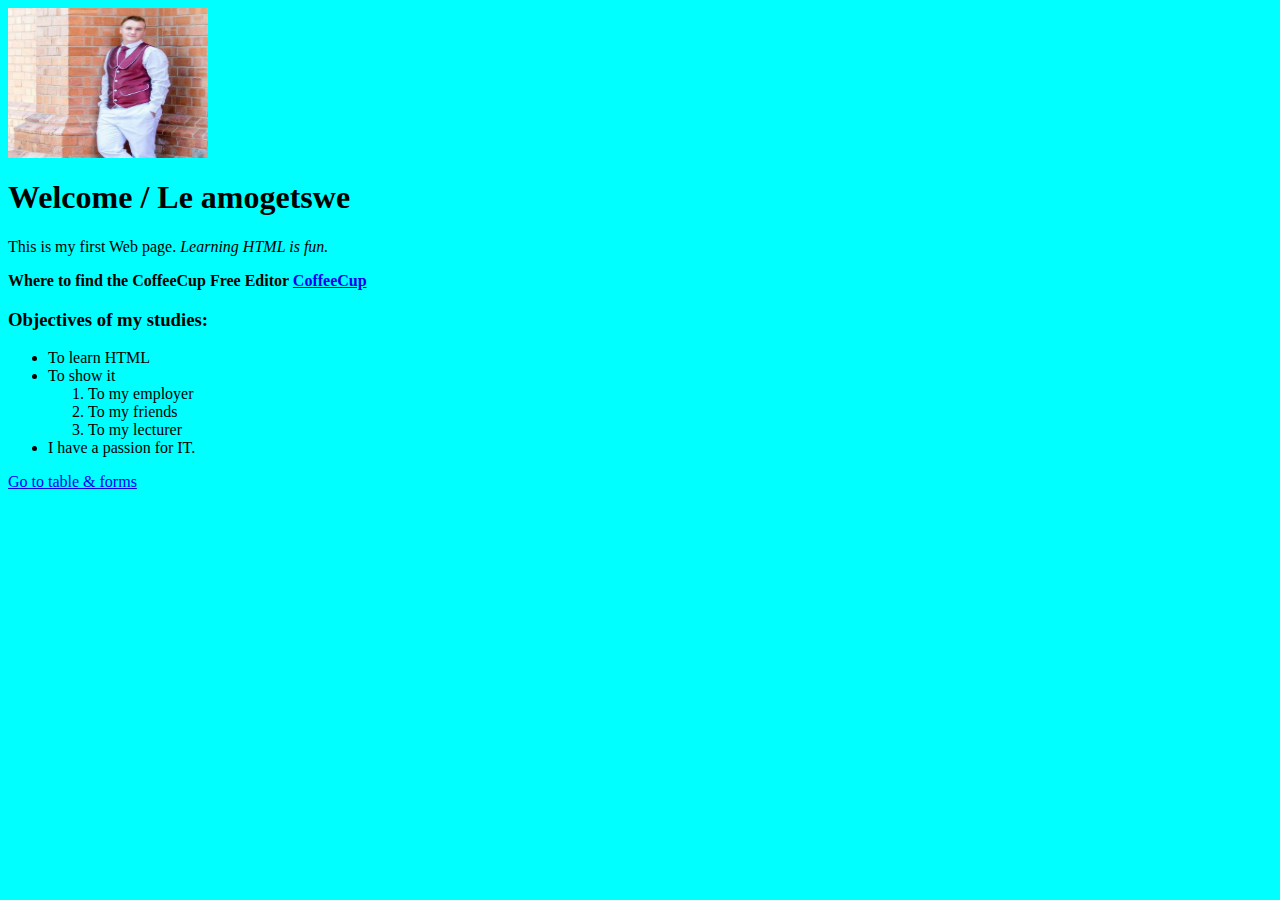
==== index.html @ a40dfca4 "First time commiting" ====
<!DOCTYPE html>
<html>
	<head>
		<title>
		Wihan's Homepage
		</title>
	</head>
<body bgcolor = "Cyan">
<img src = "wihanafskeid.jpg" alt = "A photo of Wihan" width = "200" height = "150" align = "center" >
<br/>
	<h1> Welcome / Le amogetswe </h1>
	<p> This is my first Web page. <em> Learning HTML is fun. </em></p>
	<p><strong> Where to find the CoffeeCup Free Editor <a href = "https://www.coffeecup.com/free-editor/" target = "_blank"> CoffeeCup </a></strong></p>
		<h3> Objectives of my studies: </h3>
			<ul>
				<li> To learn HTML </li>
				<li> To show it </li>
					<ol>
						<li> To my employer </li>
						<li> To my friends </li>
						<li> To my lecturer </li>
					</ol>
				<li> I have a passion for IT. </li>
			</ul>
		</p>
<a href = "commentextention.html" target = "_blank"> Go to table & forms</a>

</body>
</html>
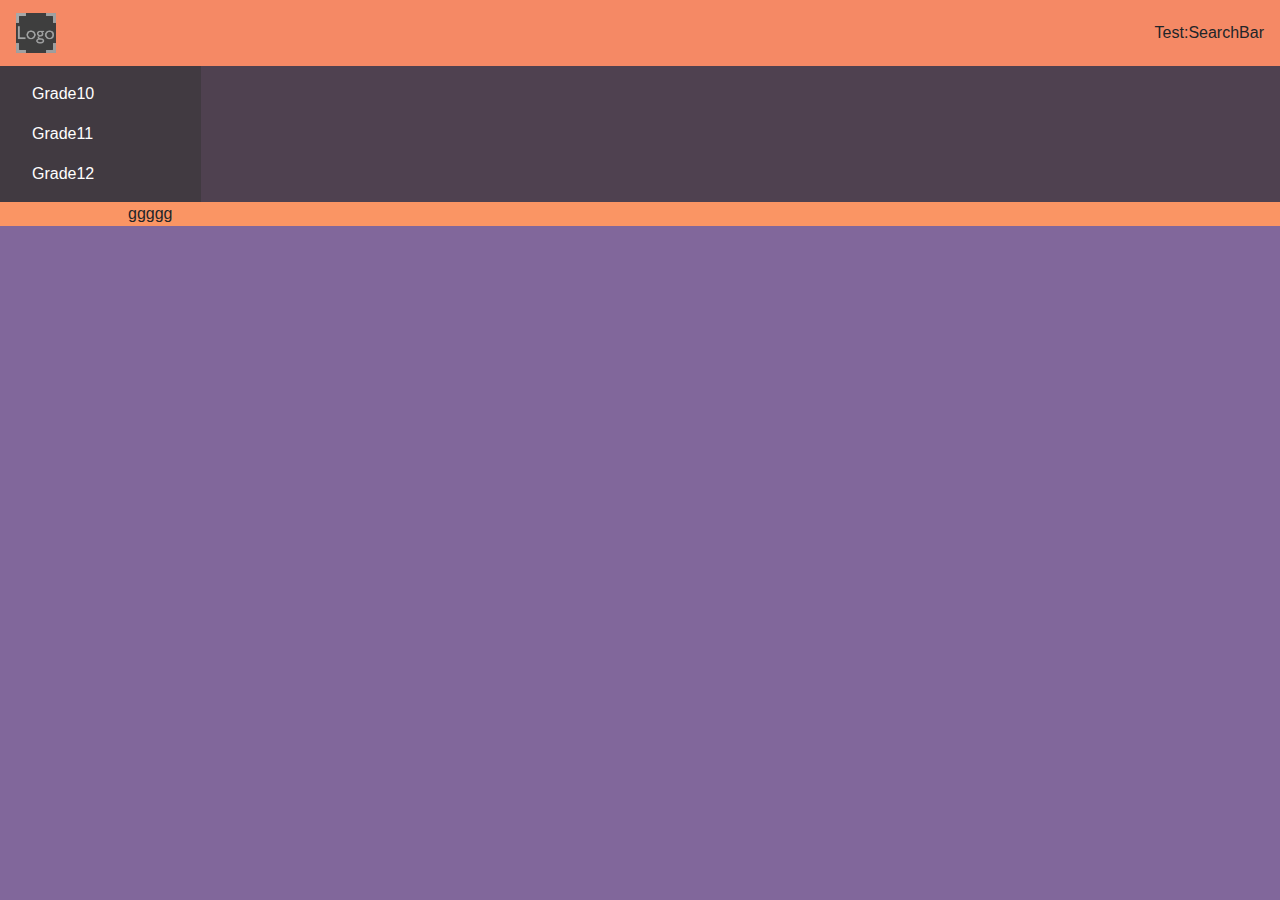
==== commit 92b00c8a: "Adding website pages to see if it publishes online" ====
--- a/index.html
+++ b/index.html
@@ -1,29 +1,82 @@
-<!DOCTYPE html>
-<html>
-	<head>
-		<title>
-		Wihan's Homepage
-		</title>
-	</head>
-<body bgcolor = "Cyan">
-<img src = "wihanafskeid.jpg" alt = "A photo of Wihan" width = "200" height = "150" align = "center" >
-<br/>
-	<h1> Welcome / Le amogetswe </h1>
-	<p> This is my first Web page. <em> Learning HTML is fun. </em></p>
-	<p><strong> Where to find the CoffeeCup Free Editor <a href = "https://www.coffeecup.com/free-editor/" target = "_blank"> CoffeeCup </a></strong></p>
-		<h3> Objectives of my studies: </h3>
-			<ul>
-				<li> To learn HTML </li>
-				<li> To show it </li>
-					<ol>
-						<li> To my employer </li>
-						<li> To my friends </li>
-						<li> To my lecturer </li>
-					</ol>
-				<li> I have a passion for IT. </li>
-			</ul>
-		</p>
-<a href = "commentextention.html" target = "_blank"> Go to table & forms</a>
-
-</body>
+<!DOCTYPE html>
+<html>
+
+	<head>
+		<meta charset="utf-8"><!--This is bootstrap-->
+		<meta name="viewport" content="width=device-width, initial-scale=1"><!--This is bootstrap-->
+		<link rel="stylesheet" href="https://maxcdn.bootstrapcdn.com/bootstrap/4.3.1/css/bootstrap.min.css"><!--This is bootstrap-->
+		<script src="https://ajax.googleapis.com/ajax/libs/jquery/3.4.1/jquery.min.js"></script><!--This is bootstrap-->
+		<script src="https://cdnjs.cloudflare.com/ajax/libs/popper.js/1.14.7/umd/popper.min.js"></script><!--This is bootstrap-->
+		<script src="https://maxcdn.bootstrapcdn.com/bootstrap/4.3.1/js/bootstrap.min.js"></script><!--This is bootstrap-->
+	</head>
+	
+	
+	
+	
+	
+	
+	<body class="body-web-col">
+		<link rel="stylesheet" href="Style.css"><!--Our style sheet-->
+		
+		<nav class="navbar  navbar-dark web-col-one">
+		
+			<a class="navbar-brand" href="index.html">
+				<img src="logo.png" alt="Logo" style="width:40px;">
+			</a>
+			
+			<div class=" justify-content-end">
+				Test:SearchBar
+			</div>
+		</nav>
+		
+		
+		
+		
+		<div class="row" style=" margin-right: 0px;">
+		
+			<!--Colum one-->
+			<div class="col-sm-2 nav-web-col-two">
+				<nav class="navbar navbar-expand-md navbar-dark nav-web-col-two">
+
+					<button class="navbar-toggler" type="button" data-toggle="collapse" data-target="#collapsibleNavbar">
+						<span class="navbar-toggler-icon"></span>
+					</button>
+
+					<div class="collapse navbar-collapse" id="collapsibleNavbar">
+						<ul class="nav flex-column">
+							<li class="nav-item">
+								<a class="nav-link " href="Grade10/Grade10.html">Grade10</a>
+							</li>
+							<li class="nav-item">
+								<a class="nav-link" href="Grade11/Grade11.html">Grade11</a>
+							</li>
+							<li class="nav-item">
+								<a class="nav-link" href="Grade12/Grade12.html">Grade12</a>
+							</li>
+						</ul>
+					</div> 
+				</nav>
+			</div>
+		
+			<!--Colum two-->
+			<div class=" col-sm-10 web-col-four">
+				<div class=" web-col-four">
+					<p>
+						<br/>
+
+					</p>
+				</div>
+			</div>
+			
+		</div>
+		
+		
+		<!--This is the cintact us part-->
+		<div class=" web-col-three justify-content-bottom">
+			<p>ggggg</p>
+		</div>
+		
+	</body>
+	
+
 </html>--- a/Style.css
+++ b/Style.css
@@ -0,0 +1,23 @@
+
+
+.web-col-one{
+		background-color: #F58965;
+	}
+.nav-link{color: #FFFFFF;}
+.body-web-col{
+		background-color: #81679B;
+	}
+p{
+		margin-left: 10%;
+		margin-right: 10%;
+	}
+.nav-web-col-two{
+	background-color: #413A41;
+}
+.web-col-three{
+	background-color: #FA9564;
+}
+.web-col-four{
+	background-color: #4F4150;
+	color: #FFFFFF;
+}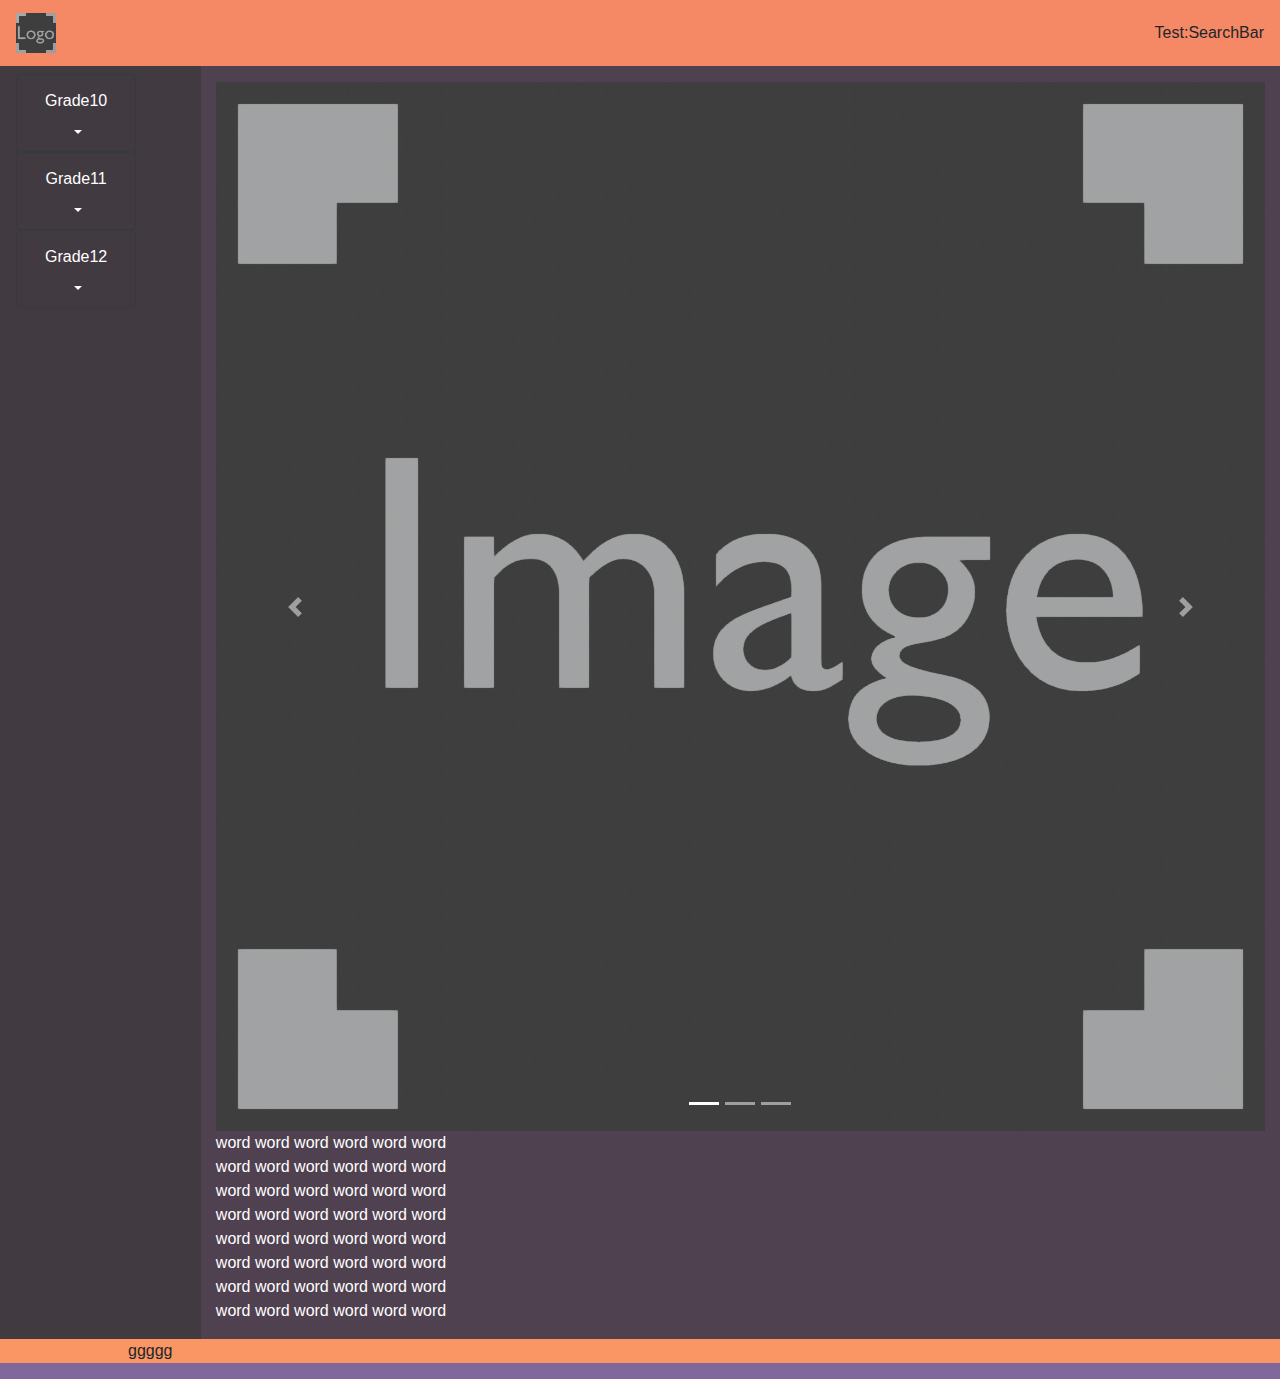
==== commit 0f490294: "Updated website files" ====
--- a/index.html
+++ b/index.html
@@ -2,6 +2,9 @@
 <html>
 
 	<head>
+		
+		<title>TorGeo Home</title>
+		
 		<meta charset="utf-8"><!--This is bootstrap-->
 		<meta name="viewport" content="width=device-width, initial-scale=1"><!--This is bootstrap-->
 		<link rel="stylesheet" href="https://maxcdn.bootstrapcdn.com/bootstrap/4.3.1/css/bootstrap.min.css"><!--This is bootstrap-->
@@ -21,7 +24,7 @@
 		<nav class="navbar  navbar-dark web-col-one">
 		
 			<a class="navbar-brand" href="index.html">
-				<img src="logo.png" alt="Logo" style="width:40px;">
+				<img src="images/logo.png" alt="Logo" style="width:40px;">
 			</a>
 			
 			<div class=" justify-content-end">
@@ -34,36 +37,110 @@
 		
 		<div class="row" style=" margin-right: 0px;">
 		
-			<!--Colum one-->
+		
 			<div class="col-sm-2 nav-web-col-two">
 				<nav class="navbar navbar-expand-md navbar-dark nav-web-col-two">
-
+					
+					<!--This is the button-->
 					<button class="navbar-toggler" type="button" data-toggle="collapse" data-target="#collapsibleNavbar">
 						<span class="navbar-toggler-icon"></span>
 					</button>
 
-					<div class="collapse navbar-collapse" id="collapsibleNavbar">
+					<div class="collapse navbar-collapse" id="collapsibleNavbar" >
 						<ul class="nav flex-column">
+							<!--List item 1-->
 							<li class="nav-item">
-								<a class="nav-link " href="Grade10/Grade10.html">Grade10</a>
+							<div class="dropdown ">
+							<button style = "width: 100%" type="button" class="nav-web-col-two btn btn-dark dropdown-toggle"data-toggle="collapse" a href="#demo" data-toggle="collapse"> 
+							<a class="nav-link " href="Grade10/Grade10.html" >Grade10</a>
+							</button>	
+							<div id="demo" class="collapse">
+							<a class="dropdown-item nav-link" href="Grade10/PAT.html">PAT</a>
+							<a class="dropdown-item nav-link" href="Grade10/Exams.html">Exams</a>
+							<a class="dropdown-item nav-link" href="Grade10/Resources.html">Resources</a>
+							</div>
+							</div> 
 							</li>
+							<!--List item 2-->
 							<li class="nav-item">
-								<a class="nav-link" href="Grade11/Grade11.html">Grade11</a>
+							<button style = "width: 100%" type="button" class="nav-web-col-two btn btn-dark dropdown-toggle"data-toggle="collapse" a href="#Grade11" data-toggle="Grade11"> 
+							<a class="nav-link " href="Grade11/Grade11.html" >Grade11</a>
+							</button>
+							<div id="Grade11" class="collapse">
+							<a class="dropdown-item nav-link" href="Grade11/PAT.html">PAT</a>
+							<a class="dropdown-item nav-link" href="Grade11/Exams.html">Exams</a>
+							<a class="dropdown-item nav-link" href="Grade11/Resources.html">Resources</a>
+							</div>
 							</li>
+							<!--List item 3-->
 							<li class="nav-item">
-								<a class="nav-link" href="Grade12/Grade12.html">Grade12</a>
+							<button style = "width: 100%" type="button" class="nav-web-col-two btn btn-dark dropdown-toggle"data-toggle="collapse" a href="#Grade12" data-toggle="Grade12"> 
+							<a class="nav-link " href="Grade12/Grade12.html" >Grade12</a>
+							</button>
+							<div id="Grade12" class="collapse">
+							<a class="dropdown-item nav-link" href="Grade12/PAT.html">PAT</a>
+							<a class="dropdown-item nav-link" href="Grade12/Exams.html">Exams</a>
+							<a class="dropdown-item nav-link" href="Grade12/Resources.html">Resources</a>
+							</div>
 							</li>
+							
+							
+							
+							
+							
+							
+							
+							
+							
+							
 						</ul>
-					</div> 
+					</div>
 				</nav>
 			</div>
-		
+			
+			
 			<!--Colum two-->
 			<div class=" col-sm-10 web-col-four">
 				<div class=" web-col-four">
 					<p>
-						<br/>
+						<div id="myCarousel" class="carousel slide" data-ride="carousel">
 
+  <!-- Indicators -->
+  <ul class="carousel-indicators">
+    <li data-target="#myCarousel" data-slide-to="0" class="active"></li>
+    <li data-target="#myCarousel" data-slide-to="1"></li>
+    <li data-target="#myCarousel" data-slide-to="2"></li>
+  </ul>
+  
+  <!-- The slideshow -->
+  <div class="carousel-inner">
+    <div class="carousel-item active">
+      <img src="images/image.png" alt="sample image" width="100%">
+    </div>
+    <div class="carousel-item">
+      <img src="images/image.png" alt="sample image" width="100%">
+    </div>
+    <div class="carousel-item">
+      <img src="images/image.png" alt="sample image" width="100%">
+    </div>
+  </div>
+  
+  <!-- Left and right controls -->
+  <a class="carousel-control-prev" href="#myCarousel" data-slide="prev">
+    <span class="carousel-control-prev-icon"></span>
+  </a>
+  <a class="carousel-control-next" href="#myCarousel" data-slide="next">
+    <span class="carousel-control-next-icon"></span>
+  </a>
+</div>
+						word word word word word word</br>
+						word word word word word word</br>
+						word word word word word word</br>
+						word word word word word word</br>
+						word word word word word word</br>
+						word word word word word word</br>
+						word word word word word word</br>
+						word word word word word word</br>
 					</p>
 				</div>
 			</div>
@@ -72,7 +149,7 @@
 		
 		
 		<!--This is the cintact us part-->
-		<div class=" web-col-three justify-content-bottom">
+		<div class=" web-col-three">
 			<p>ggggg</p>
 		</div>
 		
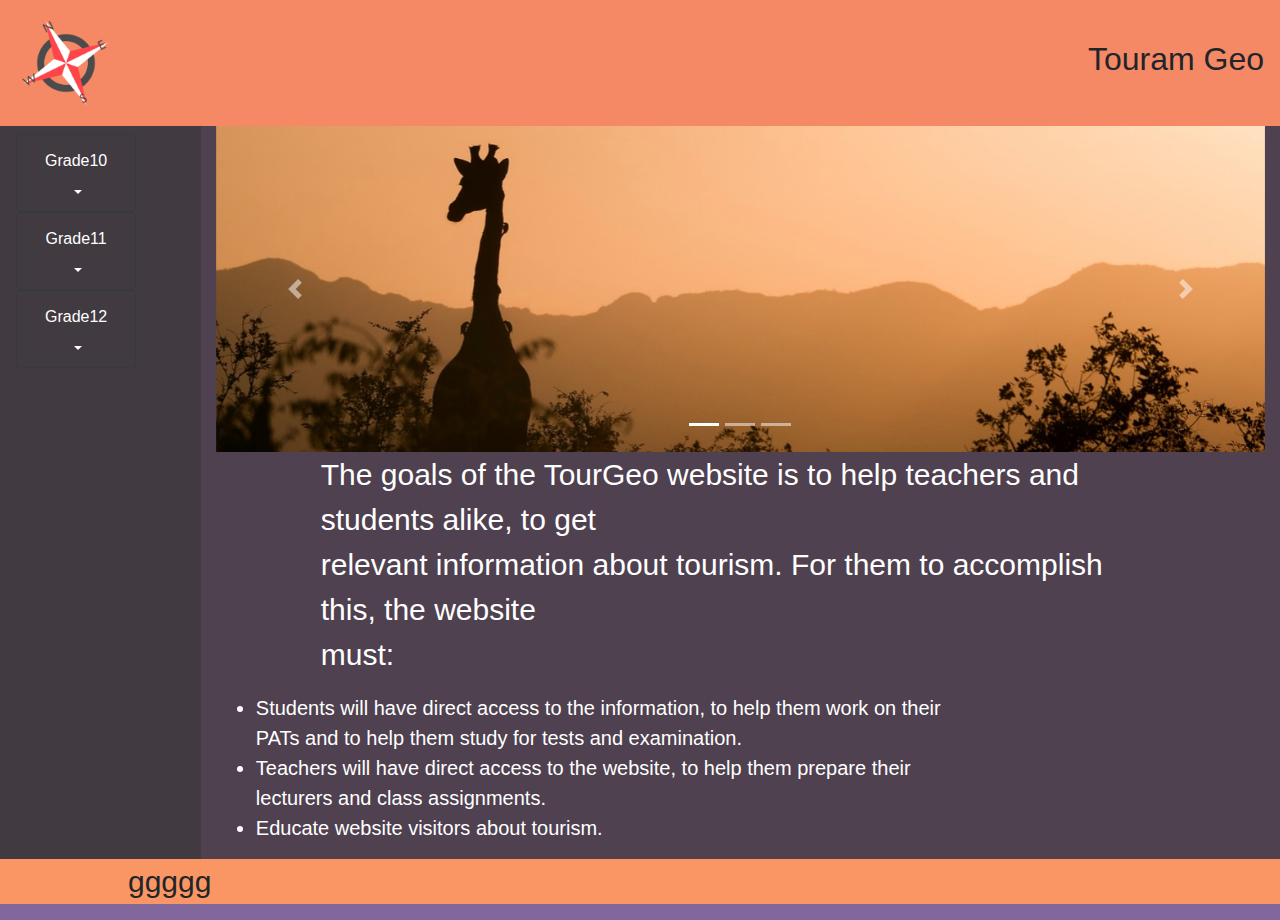
==== commit e39b21b9: "Add files via upload" ====
--- a/index.html
+++ b/index.html
@@ -2,8 +2,8 @@
 <html>
 
 	<head>
-		
-		<title>TorGeo Home</title>
+		<link rel="icon" type="image/gif" href="images/logo.png" />
+		<title>Touram Geo Home</title>
 		
 		<meta charset="utf-8"><!--This is bootstrap-->
 		<meta name="viewport" content="width=device-width, initial-scale=1"><!--This is bootstrap-->
@@ -24,11 +24,11 @@
 		<nav class="navbar  navbar-dark web-col-one">
 		
 			<a class="navbar-brand" href="index.html">
-				<img src="images/logo.png" alt="Logo" style="width:40px;">
+				<img src="images/logo.png" alt="Logo" style="width:100px;">
 			</a>
 			
 			<div class=" justify-content-end">
-				Test:SearchBar
+				<h2>Touram Geo</h2>
 			</div>
 		</nav>
 		
@@ -102,7 +102,6 @@
 			<!--Colum two-->
 			<div class=" col-sm-10 web-col-four">
 				<div class=" web-col-four">
-					<p>
 						<div id="myCarousel" class="carousel slide" data-ride="carousel">
 
   <!-- Indicators -->
@@ -115,13 +114,13 @@
   <!-- The slideshow -->
   <div class="carousel-inner">
     <div class="carousel-item active">
-      <img src="images/image.png" alt="sample image" width="100%">
+      <img src="images/kimberley-1064016_1280.jpg" alt="sample image" width="100%">
     </div>
     <div class="carousel-item">
-      <img src="images/image.png" alt="sample image" width="100%">
+      <img src="images/table-mountain-800681_1280.jpg" alt="sample image" width="100%">
     </div>
     <div class="carousel-item">
-      <img src="images/image.png" alt="sample image" width="100%">
+      <img src="images/paris-843229_1280.jpg" alt="sample image" width="100%">
     </div>
   </div>
   
@@ -132,15 +131,20 @@
   <a class="carousel-control-next" href="#myCarousel" data-slide="next">
     <span class="carousel-control-next-icon"></span>
   </a>
-</div>
-						word word word word word word</br>
-						word word word word word word</br>
-						word word word word word word</br>
-						word word word word word word</br>
-						word word word word word word</br>
-						word word word word word word</br>
-						word word word word word word</br>
-						word word word word word word</br>
+						</div>
+					<p>
+						The goals of the TourGeo website is to help teachers and students alike, to get</br>
+						relevant information about tourism. For them to accomplish this, the website</br>
+						must:</br>
+						<ul>
+							<li>Students will have direct access to the information, to help them work on their</br> 
+							PATs and to help them study for tests and examination.</li>
+							<li>Teachers will have direct access to the website, to help them prepare their</br>
+							lecturers and class assignments.</li>
+							<li>Educate website visitors about tourism.</li>
+							
+						</ul>
+						
 					</p>
 				</div>
 			</div>
--- a/Style.css
+++ b/Style.css
@@ -8,6 +8,7 @@
 		background-color: #81679B;
 	}
 p{
+		font-size: 30px;
 		margin-left: 10%;
 		margin-right: 10%;
 	}
@@ -20,4 +21,8 @@
 .web-col-four{
 	background-color: #4F4150;
 	color: #FFFFFF;
+}
+
+ul{
+	font-size: 20px;
 }